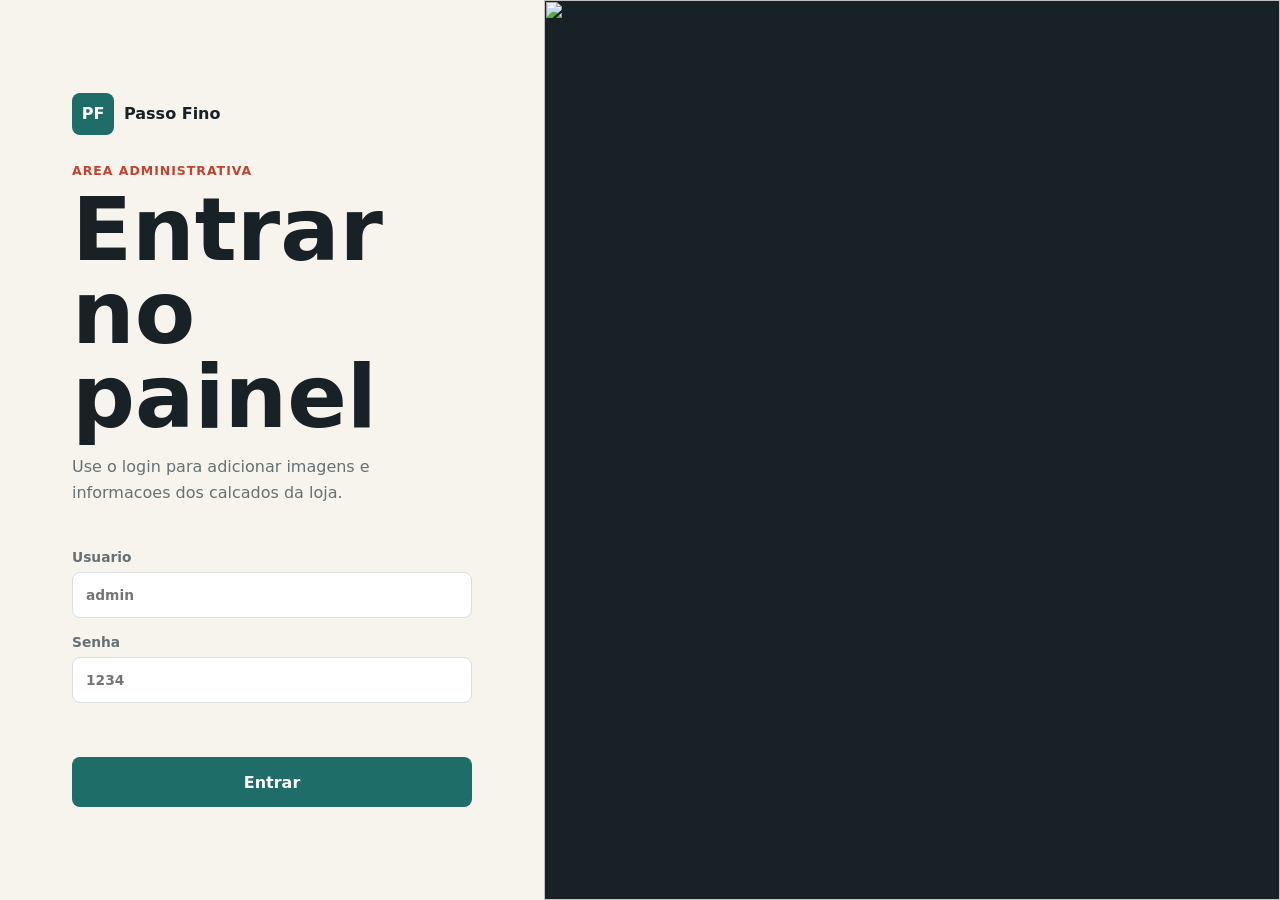
==== cria-um-site-de-venda-online/admin.html @ bb4bacbf "Add files via upload" ====
<!doctype html>
<html lang="pt">
  <head>
    <meta charset="utf-8" />
    <meta name="viewport" content="width=device-width, initial-scale=1" />
    <title>Painel | Perfumaria </title>
    <link rel="stylesheet" href="styles.css" />
  </head>
  <body>
    <header class="site-header">
      <a class="brand" href="index.html" aria-label="Passo Fino">
        <span class="brand-mark">PO</span>
        <span>Perfumaria Online</span>
      </a>
      <nav class="main-nav" aria-label="Navegacao do painel">
        <a href="index.html">Loja</a>
        <a href="#relatorios">Relatorios</a>
        <a href="#novo-produto">Adicionar Perfume</a>
        <a href="#pedidos">Pedidos</a>
        <a href="#acesso">Acesso</a>
      </nav>
      <button class="cart-button" id="logoutButton" type="button">
        <span>Sair</span>
      </button>
    </header>

    <main class="admin-shell">
      <section class="admin-intro">
        <p class="eyebrow">Painel da loja</p>
        <h1>Adicionar Perfume</h1>
        <p>Cadastre a foto, informacoes e tamanhos disponiveis. O produto aparece na loja automaticamente.</p>
      </section>

      <section class="reports-panel" id="relatorios">
        <div class="report-card">
          <span>Total vendido</span>
          <strong id="reportRevenue">0 Kz</strong>
        </div>
        <div class="report-card">
          <span>Pedidos</span>
          <strong id="reportOrders">0</strong>
        </div>
        <div class="report-card">
          <span>Produtos vendidos</span>
          <strong id="reportItems">0</strong>
        </div>
        <div class="report-card">
          <span>Ticket medio</span>
          <strong id="reportAverage">0 Kz</strong>
        </div>
      </section>

      <section class="admin-grid" id="novo-produto">
        <form class="product-form" id="productForm">
          <label>
            <span>Nome do Perfume</span>
            <input id="productName" type="text" placeholder="Ex: Gold" required />
          </label>

          <div class="form-row">
            <label>
              <span>Categoria</span>
              <select id="productCategory" required>
                <option value="Masculino">Masculino</option>
                <option value="Feminino">Feminino</option>
                <option value="Unissexo">Unissexo</option>
                <option value="Importados">Importados</option>
                 <option value="Nacionais">Nacionais</option>
                  <option value="Árabe">Árabe</option>
                   <option value="Luxo">Luxo</option>
                   <option value="Body Splash">Body Splash</option>
                   <option value="Kits">Kits</option>
              </select>
            </label>
            <label>
              <span>Preco em Kz</span>
              <input id="productPrice" type="number" min="1" placeholder="45000" required />
            </label>
          </div>

          <div class="form-row">
            <label>
              <span>Cor do Frasco</span>
              <input id="productColor" type="text" placeholder="Preto, branco, castanho..." required />
            </label>
            <label>
              <span>Tamanhos</span>
              <input id="productSizes" type="text" placeholder="50 ml, 75 ml " required />
            </label>
          </div>

          <div class="form-row">
            <label>
              <span>Quantidade em estoque</span>
              <input id="productStock" type="number" min="0" placeholder="12" required />
            </label>
            <label class="check-field">
              <input id="productAvailable" type="checkbox" checked />
              <span>Disponivel para venda</span>
            </label>
          </div>

          <label>
            <span>Imagem do Perfume</span>
            <input id="productImage" type="file" accept="image/*" required />
          </label>

          <div class="preview-box">
            <img id="imagePreview" alt="Pre-visualizacao da imagem" />
            <span id="previewText">A imagem escolhida aparece aqui.</span>
          </div>

          <p class="form-alert form-success" id="formAlert" role="status"></p>
          <button class="checkout-button" type="submit">Guardar produto</button>
        </form>

        <aside class="admin-products">
          <div class="catalog-toolbar">
            <strong>Produtos cadastrados</strong>
            <button class="secondary-action admin-small-action" id="clearProducts" type="button">Limpar</button>
          </div>
          <div class="admin-list" id="adminList"></div>
        </aside>
      </section>

      <section class="orders-panel" id="pedidos">
        <div class="catalog-toolbar">
          <div>
            <p class="eyebrow">Vendas</p>
            <h2>Pedidos com comprovativo</h2>
          </div>
          <button class="secondary-action admin-small-action" id="clearOrders" type="button">Limpar pedidos</button>
        </div>
        <div class="orders-list" id="ordersList"></div>
      </section>

      <section class="settings-panel" id="acesso">
        <div>
          <p class="eyebrow">Seguranca</p>
          <h2>Alterar usuario e palavra-passe</h2>
          <p>Depois de guardar, use os novos dados na proxima entrada no painel.</p>
        </div>

        <form class="product-form" id="credentialsForm">
          <div class="form-row">
            <label>
              <span>Novo usuario</span>
              <input id="newUsername" type="text" autocomplete="username" required />
            </label>
            <label>
              <span>Palavra-passe atual</span>
              <input id="currentPassword" type="password" autocomplete="current-password" required />
            </label>
          </div>
          <div class="form-row">
            <label>
              <span>Nova palavra-passe</span>
              <input id="newPassword" type="password" autocomplete="new-password" required />
            </label>
            <label>
              <span>Confirmar palavra-passe</span>
              <input id="confirmPassword" type="password" autocomplete="new-password" required />
            </label>
          </div>
          <p class="form-alert" id="credentialsAlert" role="status"></p>
          <button class="checkout-button" type="submit">Guardar novo acesso</button>
        </form>
      </section>
    </main>

    <script src="admin.js"></script>
  </body>
</html>
---- cria-um-site-de-venda-online/styles.css ----
:root {
  --ink: #172126;
  --muted: #657174;
  --line: #d8dedc;
  --paper: #f7f4ee;
  --surface: #ffffff;
  --accent: #c2432f;
  --accent-dark: #8f2c20;
  --teal: #1f6d68;
  --gold: #d9a441;
  --shadow: 0 18px 45px rgba(23, 33, 38, 0.14);
}

* {
  box-sizing: border-box;
}

html {
  scroll-behavior: smooth;
}

body {
  margin: 0;
  font-family: Inter, ui-sans-serif, system-ui, -apple-system, BlinkMacSystemFont, "Segoe UI", sans-serif;
  color: var(--ink);
  background: var(--paper);
}

button,
input,
select {
  font: inherit;
}

button,
a {
  -webkit-tap-highlight-color: transparent;
}

img {
  display: block;
  max-width: 100%;
}

.site-header {
  position: sticky;
  top: 0;
  z-index: 10;
  display: grid;
  grid-template-columns: auto 1fr auto;
  align-items: center;
  gap: 24px;
  padding: 16px clamp(16px, 5vw, 72px);
  background: rgba(247, 244, 238, 0.9);
  border-bottom: 1px solid rgba(23, 33, 38, 0.08);
  backdrop-filter: blur(14px);
}

.brand {
  display: inline-flex;
  align-items: center;
  gap: 10px;
  color: var(--ink);
  font-weight: 800;
  text-decoration: none;
}

.brand-mark {
  display: grid;
  width: 42px;
  height: 42px;
  place-items: center;
  color: white;
  background: var(--teal);
  border-radius: 8px;
}

.main-nav {
  display: flex;
  justify-content: center;
  gap: clamp(12px, 3vw, 34px);
}

.main-nav a {
  color: var(--muted);
  font-weight: 700;
  text-decoration: none;
}

.cart-button,
.primary-action,
.secondary-action,
.checkout-button,
.filter,
.size-grid button,
.product-card button,
.icon-button {
  border: 0;
  border-radius: 8px;
  cursor: pointer;
  font-weight: 800;
}

.cart-button {
  display: inline-flex;
  align-items: center;
  gap: 10px;
  padding: 10px 14px;
  color: white;
  background: var(--ink);
}

.cart-button strong {
  display: grid;
  min-width: 24px;
  height: 24px;
  place-items: center;
  color: var(--ink);
  background: var(--gold);
  border-radius: 999px;
}

.hero {
  display: grid;
  grid-template-columns: minmax(0, 0.9fr) minmax(320px, 1.1fr);
  align-items: center;
  gap: clamp(24px, 5vw, 72px);
  min-height: calc(100vh - 86px);
  padding: clamp(28px, 5vw, 72px);
  padding-bottom: clamp(18px, 3vw, 38px);
}

.hero-copy {
  max-width: 640px;
}

.eyebrow {
  margin: 0 0 10px;
  color: var(--accent);
  font-size: 0.78rem;
  font-weight: 900;
  letter-spacing: 0.08em;
  text-transform: uppercase;
}

.hero h1 {
  margin: 0;
  font-size: clamp(4rem, 11vw, 9rem);
  line-height: 0.88;
}

.hero p:not(.eyebrow) {
  max-width: 520px;
  margin: 24px 0;
  color: #485457;
  font-size: clamp(1rem, 2vw, 1.3rem);
  line-height: 1.55;
}

.hero-actions {
  display: flex;
  flex-wrap: wrap;
  gap: 12px;
}

.primary-action,
.secondary-action {
  display: inline-flex;
  align-items: center;
  justify-content: center;
  min-height: 48px;
  padding: 0 20px;
  text-decoration: none;
}

.primary-action {
  color: white;
  background: var(--accent);
}

.secondary-action {
  color: var(--ink);
  background: var(--surface);
  border: 1px solid var(--line);
}

.hero-media {
  position: relative;
  overflow: hidden;
  min-height: 62vh;
  border-radius: 8px;
  box-shadow: var(--shadow);
}

.hero-media img {
  width: 100%;
  height: 100%;
  min-height: 62vh;
  object-fit: cover;
}

.trust-strip {
  display: grid;
  grid-template-columns: repeat(3, 1fr);
  gap: 1px;
  margin: 0 clamp(16px, 5vw, 72px) 42px;
  overflow: hidden;
  border: 1px solid var(--line);
  border-radius: 8px;
  background: var(--line);
}

.trust-strip div {
  padding: 20px;
  background: var(--surface);
}

.trust-strip strong,
.trust-strip span {
  display: block;
}

.trust-strip span {
  margin-top: 4px;
  color: var(--muted);
}

.section-head,
.shop-layout,
.collections,
.delivery {
  width: min(1180px, calc(100% - 32px));
  margin: 0 auto;
}

.section-head {
  display: flex;
  align-items: end;
  justify-content: space-between;
  gap: 18px;
  padding: 34px 0 18px;
}

h2 {
  margin: 0;
  font-size: clamp(1.8rem, 4vw, 3.4rem);
  line-height: 1;
}

.search-box {
  display: grid;
  gap: 6px;
  min-width: min(100%, 320px);
  color: var(--muted);
  font-size: 0.84rem;
  font-weight: 800;
}

.search-box input,
.catalog-toolbar select {
  min-height: 44px;
  border: 1px solid var(--line);
  border-radius: 8px;
  background: var(--surface);
  color: var(--ink);
}

.search-box input {
  padding: 0 14px;
}

.shop-layout {
  display: grid;
  grid-template-columns: 220px 1fr;
  gap: 24px;
}

.filters {
  align-self: start;
  position: sticky;
  top: 92px;
  padding: 16px;
  background: var(--surface);
  border: 1px solid var(--line);
  border-radius: 8px;
}

.filters h3 {
  margin: 0 0 14px;
}

.filter-group,
.filter-block {
  display: grid;
  gap: 10px;
}

.filter {
  min-height: 40px;
  color: var(--ink);
  background: #edf1ef;
}

.filter.is-active,
.size-grid button.is-active {
  color: white;
  background: var(--teal);
}

.filter-block {
  margin-top: 22px;
}

.filter-block span {
  color: var(--muted);
  font-size: 0.84rem;
  font-weight: 800;
}

.size-grid {
  display: grid;
  grid-template-columns: repeat(3, 1fr);
  gap: 8px;
}

.size-grid button {
  min-height: 38px;
  color: var(--ink);
  background: #edf1ef;
}

.catalog-toolbar {
  display: flex;
  align-items: center;
  justify-content: space-between;
  gap: 12px;
  margin-bottom: 14px;
  color: var(--muted);
  font-weight: 800;
}

.catalog-toolbar select {
  padding: 0 12px;
}

.product-grid {
  display: grid;
  grid-template-columns: repeat(3, minmax(0, 1fr));
  gap: 18px;
}

.product-card {
  overflow: hidden;
  background: var(--surface);
  border: 1px solid var(--line);
  border-radius: 8px;
}

.product-card img {
  width: 100%;
  aspect-ratio: 1 / 0.78;
  object-fit: cover;
  background: #e8eceb;
}

.product-card__body {
  display: grid;
  gap: 10px;
  padding: 14px;
}

.product-card h3 {
  margin: 0;
  font-size: 1.05rem;
}

.meta {
  display: flex;
  justify-content: space-between;
  gap: 8px;
  color: var(--muted);
  font-size: 0.88rem;
}

.price-row {
  display: flex;
  align-items: center;
  justify-content: space-between;
  gap: 10px;
}

.price-row strong {
  font-size: 1.15rem;
}

.product-card button {
  min-height: 40px;
  padding: 0 12px;
  color: white;
  background: var(--accent);
}

.product-card button:disabled {
  cursor: not-allowed;
  background: #9da7a5;
}

.stock-line {
  display: flex;
  align-items: center;
  justify-content: space-between;
  gap: 10px;
  padding: 8px 10px;
  background: #edf1ef;
  border-radius: 8px;
  font-size: 0.88rem;
  font-weight: 900;
}

.stock-ok {
  color: var(--teal);
}

.stock-out {
  color: var(--accent-dark);
}

.collections {
  display: grid;
  grid-template-columns: 0.8fr 1.2fr;
  gap: 24px;
  align-items: center;
  padding: 84px 0 40px;
}

.collection-copy p:not(.eyebrow) {
  color: var(--muted);
  font-size: 1.08rem;
  line-height: 1.6;
}

.collection-grid {
  display: grid;
  grid-template-columns: repeat(2, 1fr);
  gap: 18px;
}

.collection-grid article {
  position: relative;
  overflow: hidden;
  min-height: 360px;
  border-radius: 8px;
}

.collection-grid img {
  width: 100%;
  height: 100%;
  object-fit: cover;
}

.collection-grid span {
  position: absolute;
  left: 16px;
  bottom: 16px;
  padding: 8px 12px;
  color: var(--ink);
  font-weight: 900;
  background: rgba(255, 255, 255, 0.86);
  border-radius: 8px;
}

.delivery {
  padding: 34px 0 72px;
}

.delivery-grid {
  display: grid;
  grid-template-columns: repeat(3, 1fr);
  gap: 14px;
  margin-top: 18px;
}

.delivery-grid div {
  padding: 18px;
  background: var(--surface);
  border: 1px solid var(--line);
  border-radius: 8px;
}

.delivery-grid p {
  color: var(--muted);
  line-height: 1.5;
}

.cart-panel {
  position: fixed;
  top: 0;
  right: 0;
  z-index: 30;
  display: grid;
  grid-template-rows: auto minmax(120px, 1fr) auto auto;
  width: min(420px, 100%);
  height: 100vh;
  padding: 18px;
  background: var(--surface);
  box-shadow: var(--shadow);
  transform: translateX(110%);
  transition: transform 180ms ease;
}

.cart-panel.is-open {
  transform: translateX(0);
}

.cart-panel__head {
  display: flex;
  align-items: center;
  justify-content: space-between;
}

.icon-button {
  width: 38px;
  height: 38px;
  color: var(--ink);
  background: #edf1ef;
}

.cart-items {
  display: grid;
  align-content: start;
  gap: 12px;
  overflow: auto;
  padding: 12px 0;
}

.cart-item {
  display: grid;
  grid-template-columns: 64px 1fr auto;
  gap: 10px;
  align-items: center;
  padding: 10px;
  border: 1px solid var(--line);
  border-radius: 8px;
}

.cart-item img {
  width: 64px;
  height: 64px;
  border-radius: 6px;
  object-fit: cover;
}

.cart-item h3 {
  margin: 0 0 4px;
  font-size: 0.95rem;
}

.cart-item span {
  color: var(--muted);
  font-size: 0.84rem;
}

.cart-item button {
  width: 30px;
  height: 30px;
  border: 0;
  border-radius: 8px;
  background: #f2dfda;
  color: var(--accent-dark);
  cursor: pointer;
}

.cart-empty {
  align-self: center;
  color: var(--muted);
  text-align: center;
}

.cart-empty.is-hidden {
  display: none;
}

.cart-total {
  display: flex;
  justify-content: space-between;
  padding: 16px 0;
  border-top: 1px solid var(--line);
  font-size: 1.1rem;
}

.checkout-button {
  min-height: 50px;
  color: white;
  background: var(--teal);
}

.payment-form {
  display: grid;
  gap: 10px;
  padding-top: 12px;
  border-top: 1px solid var(--line);
}

.payment-form label {
  display: grid;
  gap: 6px;
  color: var(--muted);
  font-size: 0.82rem;
  font-weight: 800;
}

.payment-form input {
  width: 100%;
  min-height: 42px;
  padding: 0 12px;
  color: var(--ink);
  background: #f8faf9;
  border: 1px solid var(--line);
  border-radius: 8px;
}

.payment-box {
  display: grid;
  gap: 4px;
  padding: 12px;
  background: #edf1ef;
  border: 1px solid var(--line);
  border-radius: 8px;
}

.payment-box strong {
  color: var(--teal);
}

.payment-box span {
  color: var(--muted);
  font-size: 0.86rem;
  line-height: 1.45;
}

.overlay {
  position: fixed;
  inset: 0;
  z-index: 20;
  pointer-events: none;
  background: rgba(23, 33, 38, 0.36);
  opacity: 0;
  transition: opacity 180ms ease;
}

.overlay.is-open {
  pointer-events: auto;
  opacity: 1;
}

.auth-page {
  min-height: 100vh;
  background: var(--ink);
}

.auth-shell {
  display: grid;
  grid-template-columns: minmax(320px, 0.85fr) minmax(360px, 1.15fr);
  min-height: 100vh;
}

.auth-panel {
  display: grid;
  align-content: center;
  gap: 28px;
  padding: clamp(24px, 6vw, 72px);
  background: var(--paper);
}

.auth-copy h1,
.admin-intro h1 {
  margin: 0;
  font-size: clamp(2.5rem, 7vw, 5.5rem);
  line-height: 0.95;
}

.auth-copy p:not(.eyebrow),
.admin-intro p {
  max-width: 560px;
  color: var(--muted);
  line-height: 1.6;
}

.auth-form,
.product-form {
  display: grid;
  gap: 16px;
}

.auth-form label,
.product-form label {
  display: grid;
  gap: 7px;
  color: var(--muted);
  font-size: 0.86rem;
  font-weight: 800;
}

.product-form .check-field {
  display: flex;
  align-items: center;
  gap: 10px;
  min-height: 46px;
  padding: 0 13px;
  color: var(--ink);
  background: var(--surface);
  border: 1px solid var(--line);
  border-radius: 8px;
}

.check-field input {
  width: 18px;
  min-height: 18px;
}

.auth-form input,
.product-form input,
.product-form select {
  width: 100%;
  min-height: 46px;
  padding: 0 13px;
  color: var(--ink);
  background: var(--surface);
  border: 1px solid var(--line);
  border-radius: 8px;
}

.auth-image {
  min-height: 100vh;
  overflow: hidden;
}

.auth-image img {
  width: 100%;
  height: 100%;
  object-fit: cover;
}

.form-alert {
  min-height: 22px;
  margin: 0;
  color: var(--accent-dark);
  font-weight: 800;
}

.form-success {
  color: var(--teal);
}

.admin-shell {
  width: min(1180px, calc(100% - 32px));
  margin: 0 auto;
  padding: 48px 0 80px;
}

.admin-intro {
  margin-bottom: 28px;
}

.reports-panel {
  display: grid;
  grid-template-columns: repeat(4, minmax(0, 1fr));
  gap: 14px;
  margin-bottom: 28px;
}

.report-card {
  display: grid;
  gap: 8px;
  padding: 18px;
  background: var(--surface);
  border: 1px solid var(--line);
  border-radius: 8px;
}

.report-card span {
  color: var(--muted);
  font-size: 0.84rem;
  font-weight: 900;
}

.report-card strong {
  font-size: clamp(1.45rem, 3vw, 2.2rem);
  line-height: 1;
}

.admin-grid {
  display: grid;
  grid-template-columns: minmax(320px, 0.95fr) minmax(320px, 1.05fr);
  gap: 24px;
  align-items: start;
}

.settings-panel {
  display: grid;
  grid-template-columns: minmax(260px, 0.85fr) minmax(320px, 1.15fr);
  gap: 24px;
  align-items: start;
  margin-top: 28px;
}

.orders-panel {
  display: grid;
  gap: 14px;
  margin-top: 32px;
  padding: 18px;
  background: var(--surface);
  border: 1px solid var(--line);
  border-radius: 8px;
}

.orders-panel .catalog-toolbar {
  align-items: start;
}

.orders-list {
  display: grid;
  gap: 12px;
}

.order-card {
  display: flex;
  align-items: center;
  justify-content: space-between;
  gap: 14px;
  padding: 14px;
  background: #f8faf9;
  border: 1px solid var(--line);
  border-radius: 8px;
}

.order-card h3 {
  margin: 0 0 4px;
}

.order-card p,
.order-card span {
  margin: 0;
  color: var(--muted);
  line-height: 1.45;
}

.proof-link {
  display: inline-flex;
  align-items: center;
  justify-content: center;
  min-height: 38px;
  padding: 0 12px;
  color: white;
  background: var(--accent);
  border-radius: 8px;
  font-weight: 800;
  text-decoration: none;
  white-space: nowrap;
}

.settings-panel > div:first-child {
  padding-top: 8px;
}

.settings-panel p:not(.eyebrow) {
  color: var(--muted);
  line-height: 1.6;
}

.product-form,
.admin-products {
  padding: 18px;
  background: var(--surface);
  border: 1px solid var(--line);
  border-radius: 8px;
}

.form-row {
  display: grid;
  grid-template-columns: repeat(2, minmax(0, 1fr));
  gap: 14px;
}

.preview-box {
  display: grid;
  min-height: 220px;
  place-items: center;
  overflow: hidden;
  color: var(--muted);
  background: #edf1ef;
  border: 1px dashed #b7c2bf;
  border-radius: 8px;
  text-align: center;
}

.preview-box img {
  display: none;
  width: 100%;
  height: 260px;
  object-fit: cover;
}

.preview-box img.is-visible {
  display: block;
}

.is-hidden {
  display: none;
}

.admin-products {
  display: grid;
  gap: 14px;
}

.admin-small-action {
  min-height: 38px;
  padding: 0 12px;
  font-size: 0.9rem;
}

.admin-list {
  display: grid;
  gap: 12px;
}

.admin-product {
  display: grid;
  grid-template-columns: 88px 1fr auto;
  gap: 12px;
  align-items: center;
  padding: 10px;
  border: 1px solid var(--line);
  border-radius: 8px;
}

.admin-product img {
  width: 88px;
  height: 88px;
  object-fit: cover;
  border-radius: 6px;
}

.admin-product h3 {
  margin: 0 0 4px;
  font-size: 1rem;
}

.admin-product p,
.admin-product span,
.empty-admin {
  margin: 0;
  color: var(--muted);
  line-height: 1.45;
}

.admin-product strong {
  display: inline-block;
  margin-top: 6px;
  font-size: 0.88rem;
}

.admin-product button {
  width: 34px;
  height: 34px;
  color: var(--accent-dark);
  background: #f2dfda;
  border: 0;
  border-radius: 8px;
  cursor: pointer;
  font-weight: 900;
}

@media (max-width: 900px) {
  .site-header {
    grid-template-columns: 1fr auto;
  }

  .main-nav {
    display: none;
  }

  .hero,
  .shop-layout,
  .collections,
  .auth-shell,
  .admin-grid,
  .settings-panel {
    grid-template-columns: 1fr;
  }

  .auth-image {
    min-height: 360px;
    order: -1;
  }

  .hero {
    min-height: auto;
  }

  .hero-media,
  .hero-media img {
    min-height: 360px;
  }

  .filters {
    position: static;
  }

  .filter-group {
    grid-template-columns: repeat(5, minmax(0, 1fr));
  }

  .product-grid,
  .delivery-grid,
  .reports-panel {
    grid-template-columns: repeat(2, minmax(0, 1fr));
  }
}

@media (max-width: 620px) {
  .site-header {
    padding: 12px 16px;
  }

  .cart-button span {
    display: none;
  }

  .hero {
    padding: 24px 16px;
  }

  .hero h1 {
    font-size: clamp(3.2rem, 18vw, 5.4rem);
  }

  .trust-strip,
  .section-head,
  .filter-group,
  .product-grid,
  .collection-grid,
  .delivery-grid,
  .reports-panel {
    grid-template-columns: 1fr;
  }

  .section-head {
    align-items: stretch;
    flex-direction: column;
  }

  .collection-grid article {
    min-height: 280px;
  }

  .form-row,
  .admin-product,
  .order-card {
    grid-template-columns: 1fr;
  }

  .order-card {
    align-items: stretch;
    flex-direction: column;
  }

  .admin-product img {
    width: 100%;
    height: 180px;
  }
}
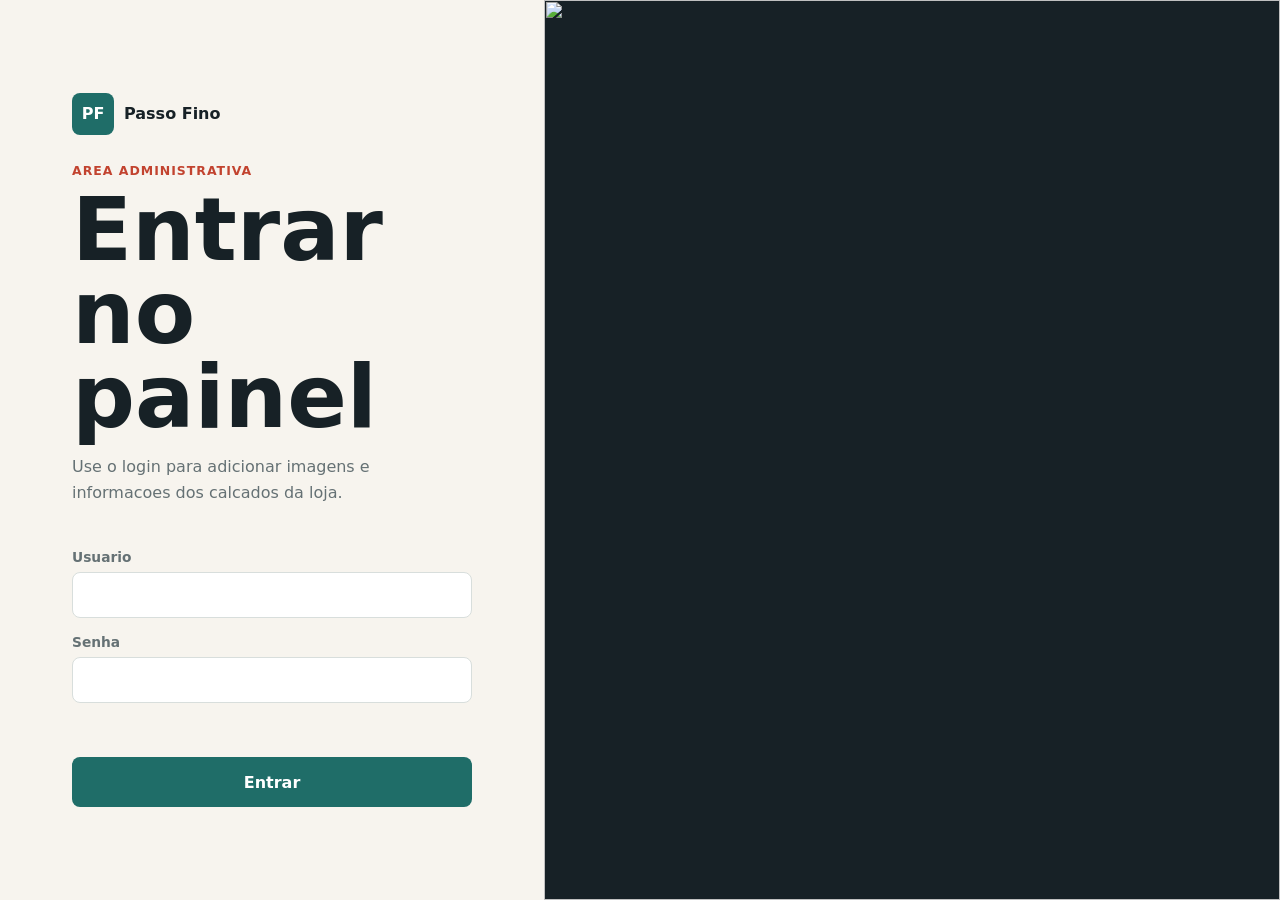
==== commit 5033c1ee: "Add Supabase scripts to admin.html" ====
--- a/cria-um-site-de-venda-online/admin.html
+++ b/cria-um-site-de-venda-online/admin.html
@@ -169,5 +169,7 @@
     </main>
 
     <script src="admin.js"></script>
+    <script src="https://cdn.jsdelivr.net/npm/@supabase/supabase-js"></script>
+    <script src="supabase.js"></script>
   </body>
 </html>
--- a/cria-um-site-de-venda-online/styles.css
+++ b/cria-um-site-de-venda-online/styles.css
@@ -978,7 +978,7 @@
   }
 
   .main-nav {
-    display: none;
+    display: flex;
   }
 
   .hero,
